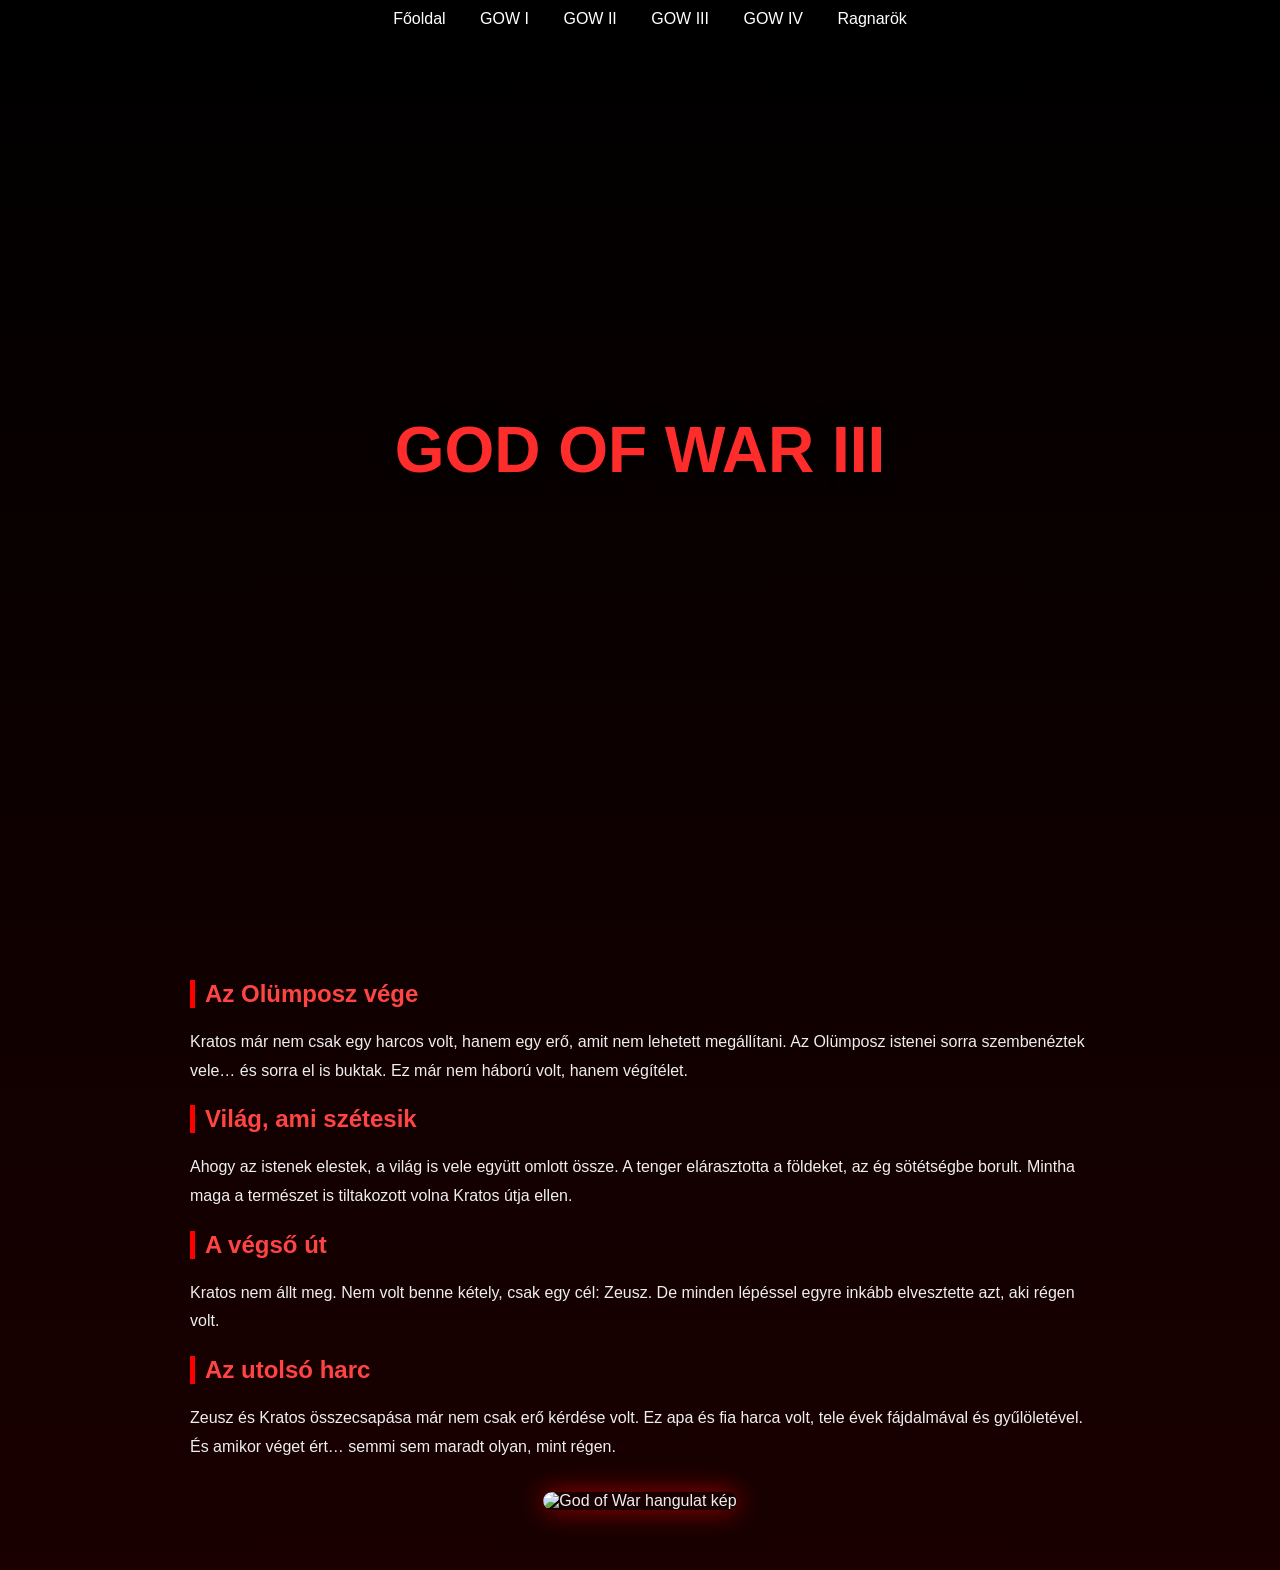
==== gow3.html @ 53fbcf16 "Add files via upload" ====
<!DOCTYPE html>
<html lang="hu">
<head>
<meta charset="UTF-8">
<title>God of War III</title>

<style>
body {
    margin: 0;
    font-family: 'Segoe UI', sans-serif;
    background: linear-gradient(to bottom, #000000, #1a0000);
    color: #eee;
}

header {
    height: 100vh;
    background: url('https://images.unsplash.com/photo-1549880338-65ddcdfd017b?auto=format&fit=crop&w=1500&q=80') center/cover no-repeat;
    display: flex;
    align-items: center;
    justify-content: center;
}

header h1 {
    font-size: 4rem;
    color: #ff2c2c;
    text-shadow: 0 0 25px black;
}

nav {
    position: fixed;
    top: 0;
    width: 100%;
    background: rgba(0,0,0,0.7);
    padding: 10px;
    text-align: center;
}

nav a {
    color: white;
    margin: 0 15px;
    text-decoration: none;
}

section {
    padding: 60px;
    max-width: 900px;
    margin: auto;
}

h2 {
    color: #ff4444;
    border-left: 5px solid red;
    padding-left: 10px;
}

p {
    line-height: 1.8;
}

.image-box {
    margin-top: 30px;
    text-align: center;
}

.image-box img {
    width: 100%;
    max-width: 850px;
    border-radius: 12px;
    box-shadow: 0 0 25px rgba(255,0,0,0.6);
    transition: 0.3s;
}

.image-box img:hover {
    transform: scale(1.03);
}
</style>
</head>

<body>

<nav>
  <a href="index.html">Főoldal</a>
  <a href="gow1.html">GOW I</a>
  <a href="gow2.html">GOW II</a>
  <a href="gow3.html">GOW III</a>
  <a href="gow4.html">GOW IV</a>
  <a href="gow5.html">Ragnarök</a>
</nav>

<header>
    <h1>GOD OF WAR III</h1>
</header>

<section>

<h2>Az Olümposz vége</h2>
<p>
Kratos már nem csak egy harcos volt, hanem egy erő, amit nem lehetett megállítani.
Az Olümposz istenei sorra szembenéztek vele… és sorra el is buktak.
Ez már nem háború volt, hanem végítélet.
</p>

<h2>Világ, ami szétesik</h2>
<p>
Ahogy az istenek elestek, a világ is vele együtt omlott össze.
A tenger elárasztotta a földeket, az ég sötétségbe borult.
Mintha maga a természet is tiltakozott volna Kratos útja ellen.
</p>

<h2>A végső út</h2>
<p>
Kratos nem állt meg.
Nem volt benne kétely, csak egy cél: Zeusz.
De minden lépéssel egyre inkább elvesztette azt, aki régen volt.
</p>

<h2>Az utolsó harc</h2>
<p>
Zeusz és Kratos összecsapása már nem csak erő kérdése volt.
Ez apa és fia harca volt, tele évek fájdalmával és gyűlöletével.
És amikor véget ért… semmi sem maradt olyan, mint régen.
</p>

<div class="image-box">
    <img src="https://images.unsplash.com/photo-1542394829-7f7e4f1f9f3b?auto=format&fit=crop&w=1500&q=80" alt="God of War hangulat kép">
</div>

</section>

</body>
</html>
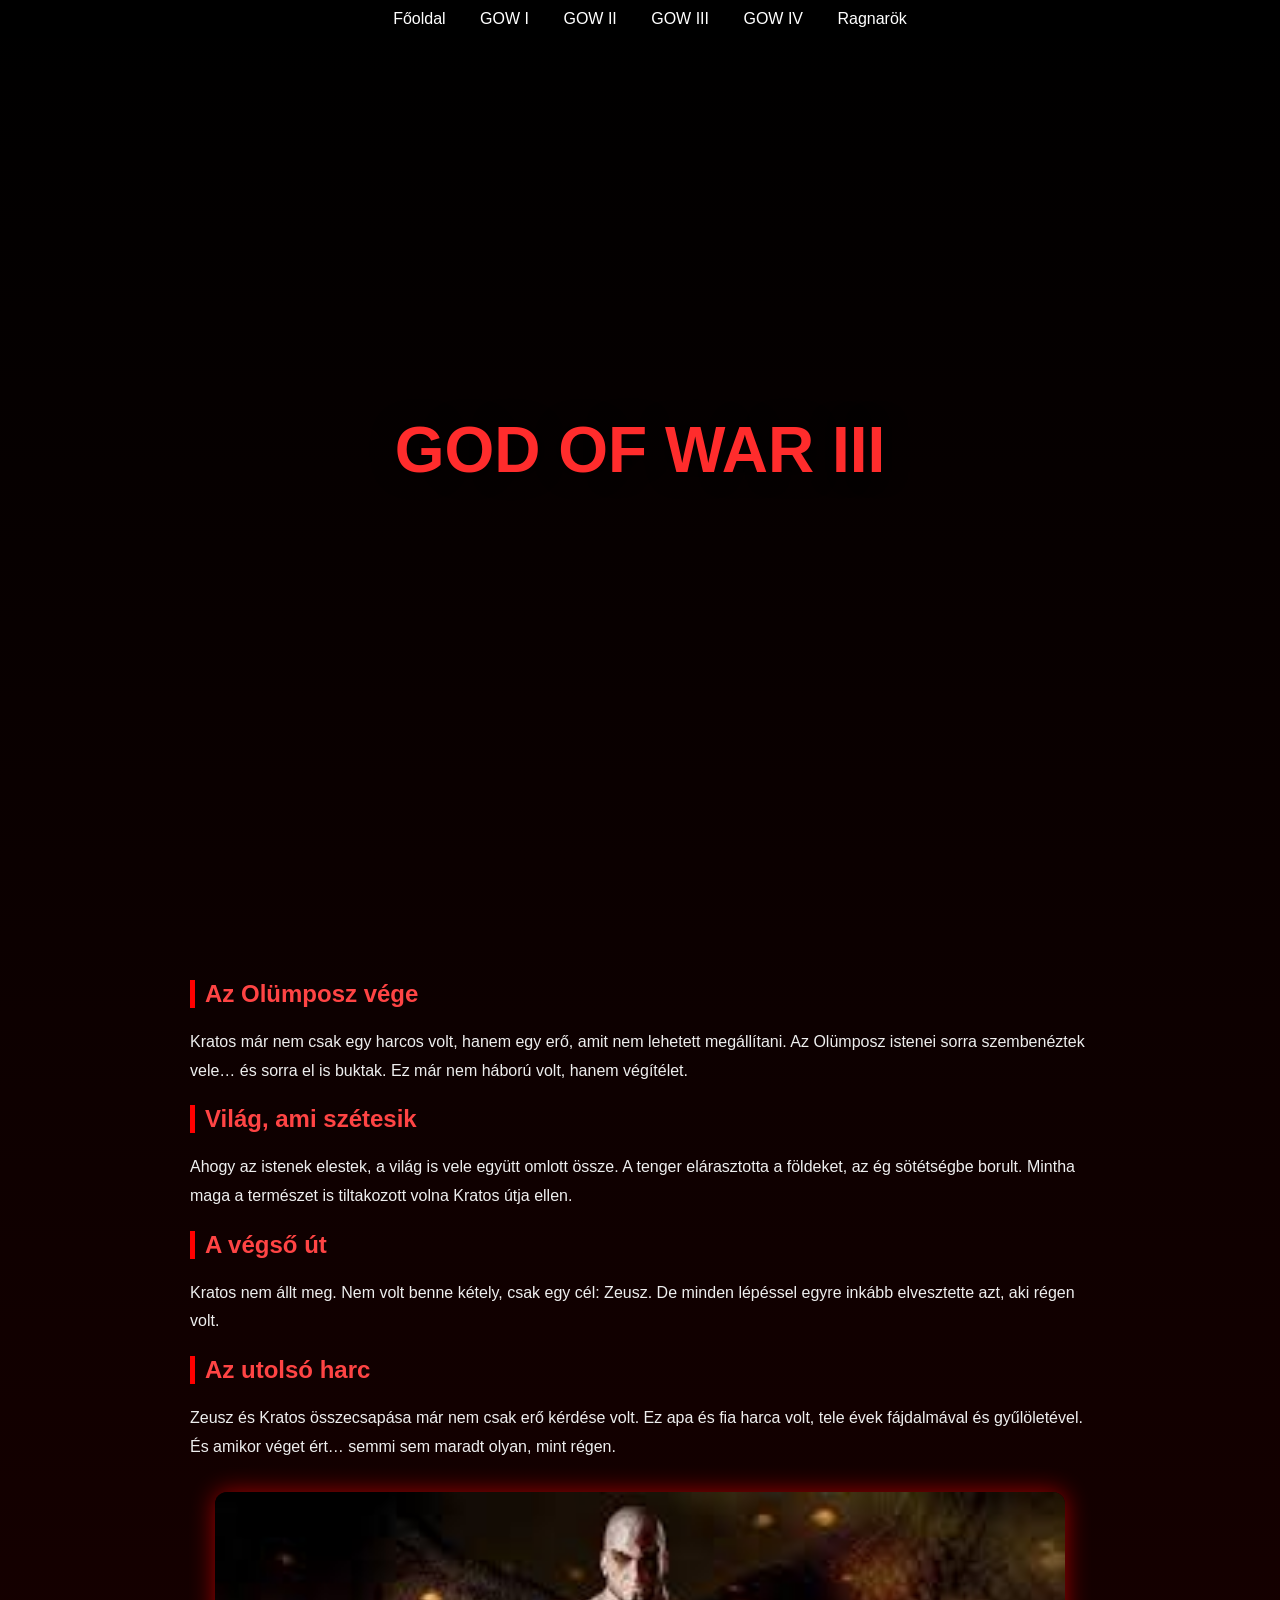
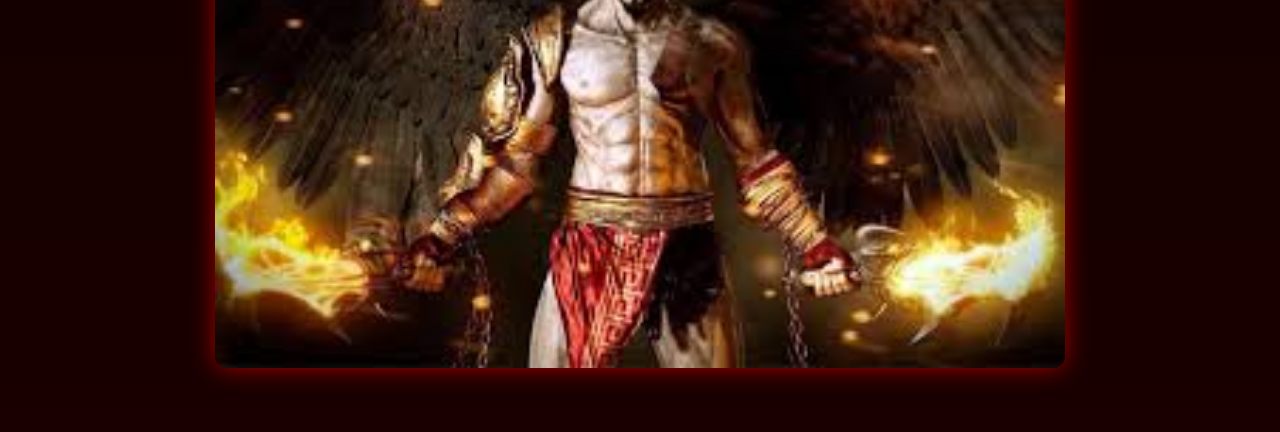
==== commit d2118cb4: "gow3.html" ====
--- a/gow3.html
+++ b/gow3.html
@@ -122,10 +122,10 @@
 </p>
 
 <div class="image-box">
-    <img src="https://images.unsplash.com/photo-1542394829-7f7e4f1f9f3b?auto=format&fit=crop&w=1500&q=80" alt="God of War hangulat kép">
+    <img src="[data-uri]" alt="God of War hangulat kép">
 </div>
 
 </section>
 
 </body>
-</html>+</html>
